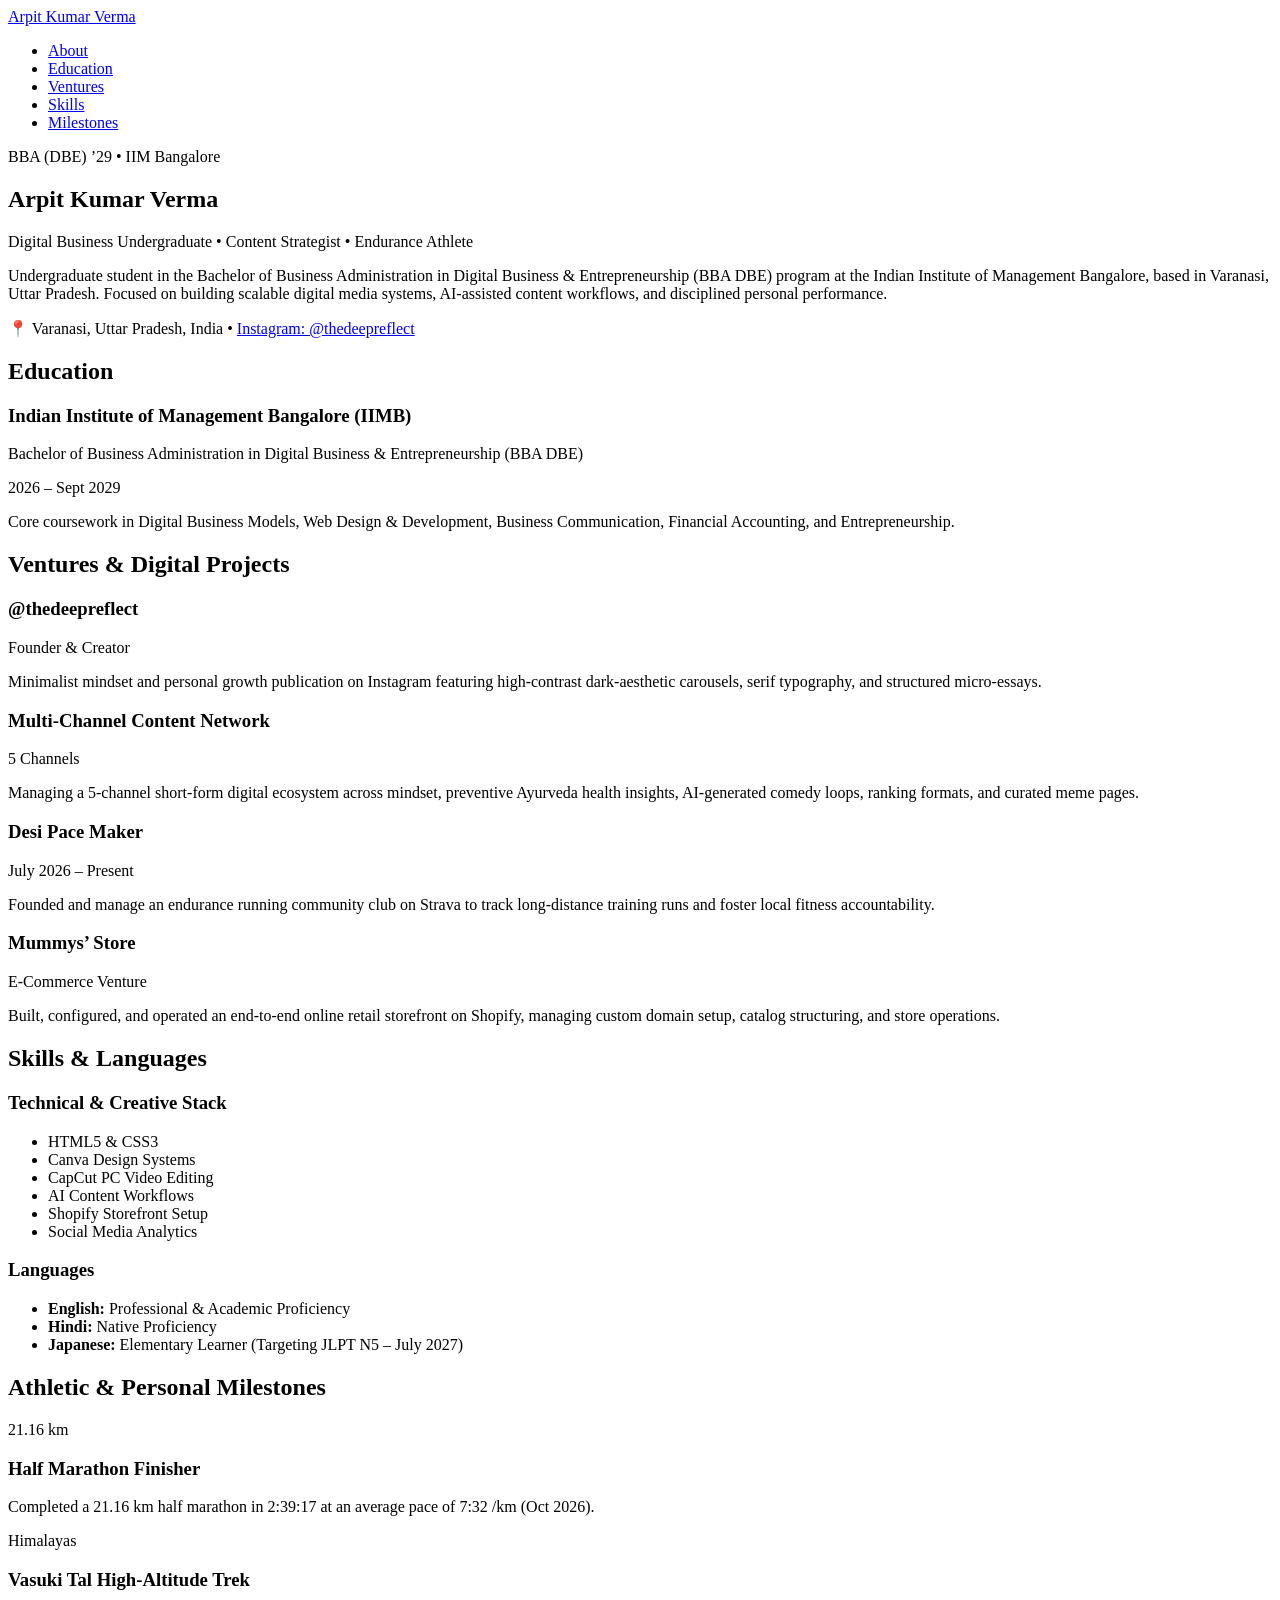
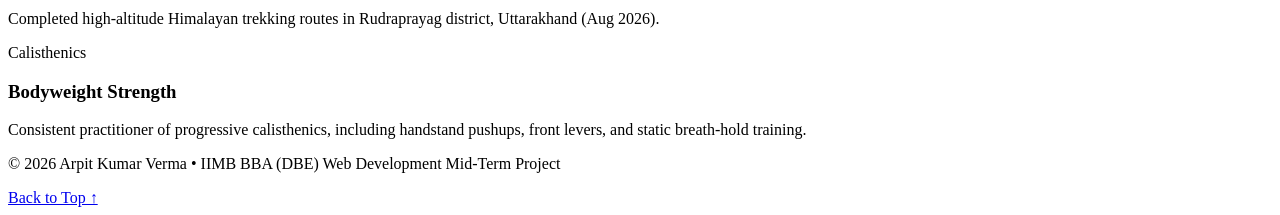
==== gemini-code-1794887984639.html @ 0a401fac "Add files via upload Add CSS styling for mid-term assignment" ====
<!DOCTYPE html>
<html lang="en">
<head>
  <meta charset="UTF-8" />
  <meta name="viewport" content="width=device-width, initial-scale=1.0" />
  <title>Arpit Kumar Verma | Personal Resume</title>
  <!-- Google Fonts for Typography -->
  <link rel="preconnect" href="https://fonts.googleapis.com" />
  <link rel="preconnect" href="https://fonts.gstatic.com" crossorigin />
  <link href="https://fonts.googleapis.com/css2?family=Inter:wght@400;500;600;700&family=Libre+Baskerville:ital,wght@0,400;0,700;1,400&display=swap" rel="stylesheet" />
  <!-- External CSS Stylesheet -->
  <link rel="stylesheet" href="style.css" />
</head>
<body>

  <!-- Sticky Navigation Bar -->
  <header id="top-header">
    <nav class="navbar container">
      <a href="#about" class="brand-logo">Arpit Kumar Verma</a>
      <ul class="nav-links">
        <li><a href="#about">About</a></li>
        <li><a href="#education">Education</a></li>
        <li><a href="#projects">Ventures</a></li>
        <li><a href="#skills">Skills</a></li>
        <li><a href="#milestones">Milestones</a></li>
      </ul>
    </nav>
  </header>

  <main class="container">
    <!-- Hero / About Section -->
    <section id="about" class="hero-card">
      <div class="hero-content">
        <span class="badge">BBA (DBE) ’29 • IIM Bangalore</span>
        <h1>Arpit Kumar Verma</h1>
        <p class="subtitle">Digital Business Undergraduate • Content Strategist • Endurance Athlete</p>
        <p class="bio">
          Undergraduate student in the Bachelor of Business Administration in Digital Business &amp; Entrepreneurship (BBA DBE) program at the Indian Institute of Management Bangalore, based in Varanasi, Uttar Pradesh. Focused on building scalable digital media systems, AI-assisted content workflows, and disciplined personal performance.
        </p>
        <div class="contact-bar">
          <span>📍 Varanasi, Uttar Pradesh, India</span>
          <span>•</span>
          <a href="https://instagram.com/thedeepreflect" target="_blank" rel="noopener noreferrer">Instagram: @thedeepreflect</a>
        </div>
      </div>
    </section>

    <!-- Education Section -->
    <section id="education" class="content-section">
      <h2 class="section-heading">Education</h2>
      <div class="card">
        <div class="card-header">
          <div>
            <h3>Indian Institute of Management Bangalore (IIMB)</h3>
            <p class="role-title">Bachelor of Business Administration in Digital Business &amp; Entrepreneurship (BBA DBE)</p>
          </div>
          <span class="date-tag">2026 – Sept 2029</span>
        </div>
        <p class="card-text">
          Core coursework in Digital Business Models, Web Design &amp; Development, Business Communication, Financial Accounting, and Entrepreneurship.
        </p>
      </div>
    </section>

    <!-- Digital Ventures & Projects Section -->
    <section id="projects" class="content-section">
      <h2 class="section-heading">Ventures &amp; Digital Projects</h2>
      <div class="grid-2">
        <article class="card">
          <div class="card-header">
            <h3>@thedeepreflect</h3>
            <span class="date-tag">Founder &amp; Creator</span>
          </div>
          <p class="card-text">
            Minimalist mindset and personal growth publication on Instagram featuring high-contrast dark-aesthetic carousels, serif typography, and structured micro-essays.
          </p>
        </article>

        <article class="card">
          <div class="card-header">
            <h3>Multi-Channel Content Network</h3>
            <span class="date-tag">5 Channels</span>
          </div>
          <p class="card-text">
            Managing a 5-channel short-form digital ecosystem across mindset, preventive Ayurveda health insights, AI-generated comedy loops, ranking formats, and curated meme pages.
          </p>
        </article>

        <article class="card">
          <div class="card-header">
            <h3>Desi Pace Maker</h3>
            <span class="date-tag">July 2026 – Present</span>
          </div>
          <p class="card-text">
            Founded and manage an endurance running community club on Strava to track long-distance training runs and foster local fitness accountability.
          </p>
        </article>

        <article class="card">
          <div class="card-header">
            <h3>Mummys’ Store</h3>
            <span class="date-tag">E-Commerce Venture</span>
          </div>
          <p class="card-text">
            Built, configured, and operated an end-to-end online retail storefront on Shopify, managing custom domain setup, catalog structuring, and store operations.
          </p>
        </article>
      </div>
    </section>

    <!-- Skills & Languages Section -->
    <section id="skills" class="content-section">
      <h2 class="section-heading">Skills &amp; Languages</h2>
      <div class="grid-2">
        <div class="card">
          <h3>Technical &amp; Creative Stack</h3>
          <ul class="tag-list">
            <li>HTML5 &amp; CSS3</li>
            <li>Canva Design Systems</li>
            <li>CapCut PC Video Editing</li>
            <li>AI Content Workflows</li>
            <li>Shopify Storefront Setup</li>
            <li>Social Media Analytics</li>
          </ul>
        </div>

        <div class="card">
          <h3>Languages</h3>
          <ul class="clean-list">
            <li><strong>English:</strong> Professional &amp; Academic Proficiency</li>
            <li><strong>Hindi:</strong> Native Proficiency</li>
            <li><strong>Japanese:</strong> Elementary Learner (Targeting JLPT N5 – July 2027)</li>
          </ul>
        </div>
      </div>
    </section>

    <!-- Athletic & Personal Milestones Section -->
    <section id="milestones" class="content-section">
      <h2 class="section-heading">Athletic &amp; Personal Milestones</h2>
      <div class="grid-3">
        <div class="card milestone-card">
          <span class="milestone-metric">21.16 km</span>
          <h3>Half Marathon Finisher</h3>
          <p class="card-text">Completed a 21.16 km half marathon in 2:39:17 at an average pace of 7:32 /km (Oct 2026).</p>
        </div>

        <div class="card milestone-card">
          <span class="milestone-metric">Himalayas</span>
          <h3>Vasuki Tal High-Altitude Trek</h3>
          <p class="card-text">Completed high-altitude Himalayan trekking routes in Rudraprayag district, Uttarakhand (Aug 2026).</p>
        </div>

        <div class="card milestone-card">
          <span class="milestone-metric">Calisthenics</span>
          <h3>Bodyweight Strength</h3>
          <p class="card-text">Consistent practitioner of progressive calisthenics, including handstand pushups, front levers, and static breath-hold training.</p>
        </div>
      </div>
    </section>
  </main>

  <!-- Footer -->
  <footer id="site-footer">
    <div class="container footer-content">
      <p>© 2026 Arpit Kumar Verma • IIMB BBA (DBE) Web Development Mid-Term Project</p>
      <a href="#top-header" class="back-to-top">Back to Top ↑</a>
    </div>
  </footer>

</body>
</html>
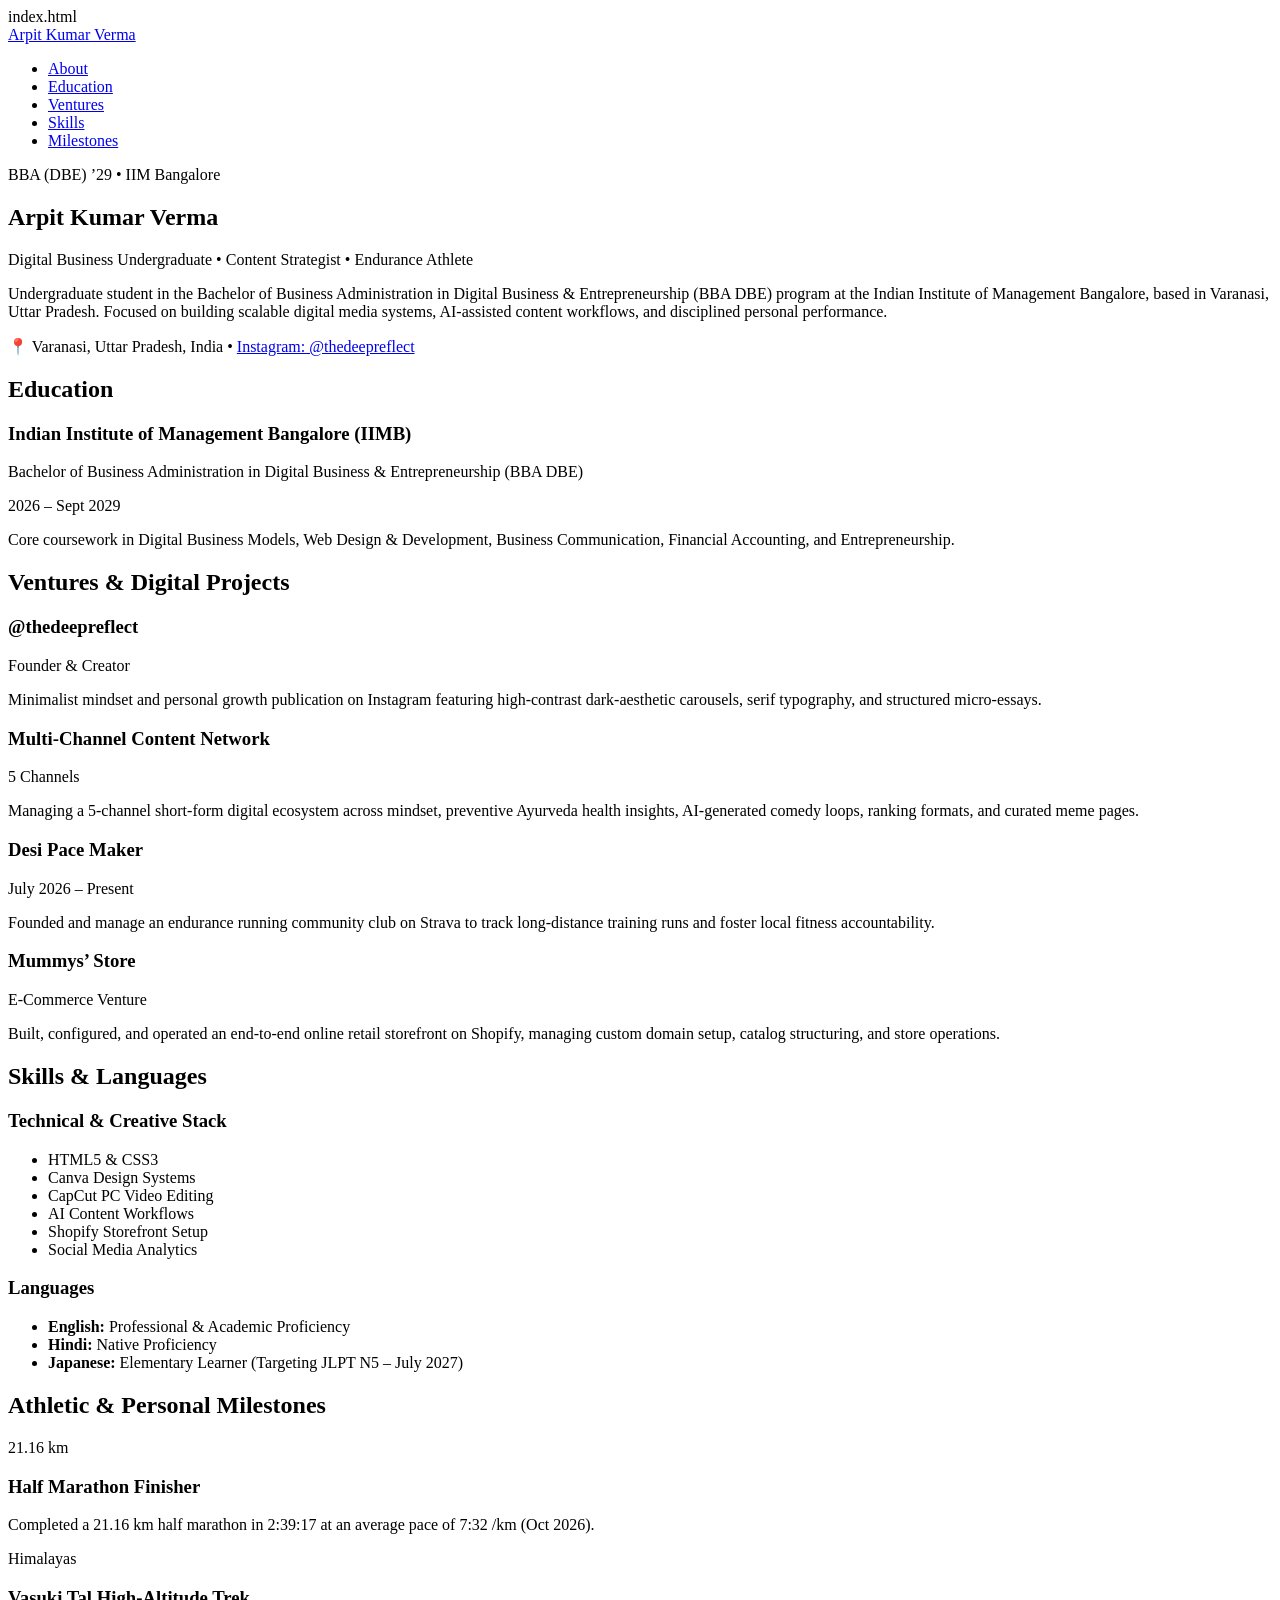
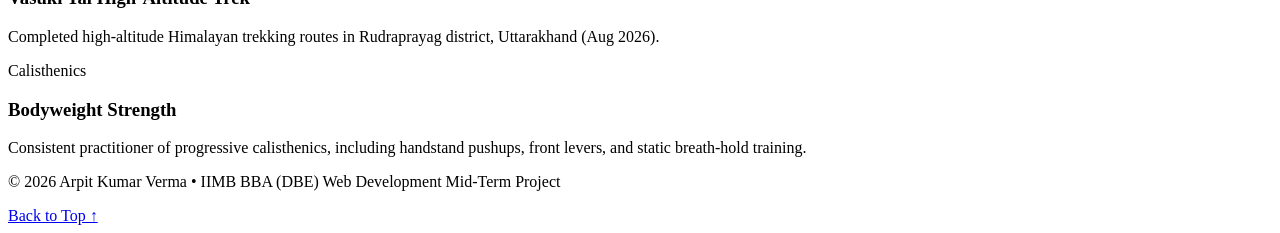
==== commit b6243c30: "index.html" ====
--- a/gemini-code-1794887984639.html
+++ b/gemini-code-1794887984639.html
@@ -1,4 +1,4 @@
-<!DOCTYPE html>
+index.html
 <html lang="en">
 <head>
   <meta charset="UTF-8" />
@@ -169,4 +169,4 @@
   </footer>
 
 </body>
-</html>+</html>
